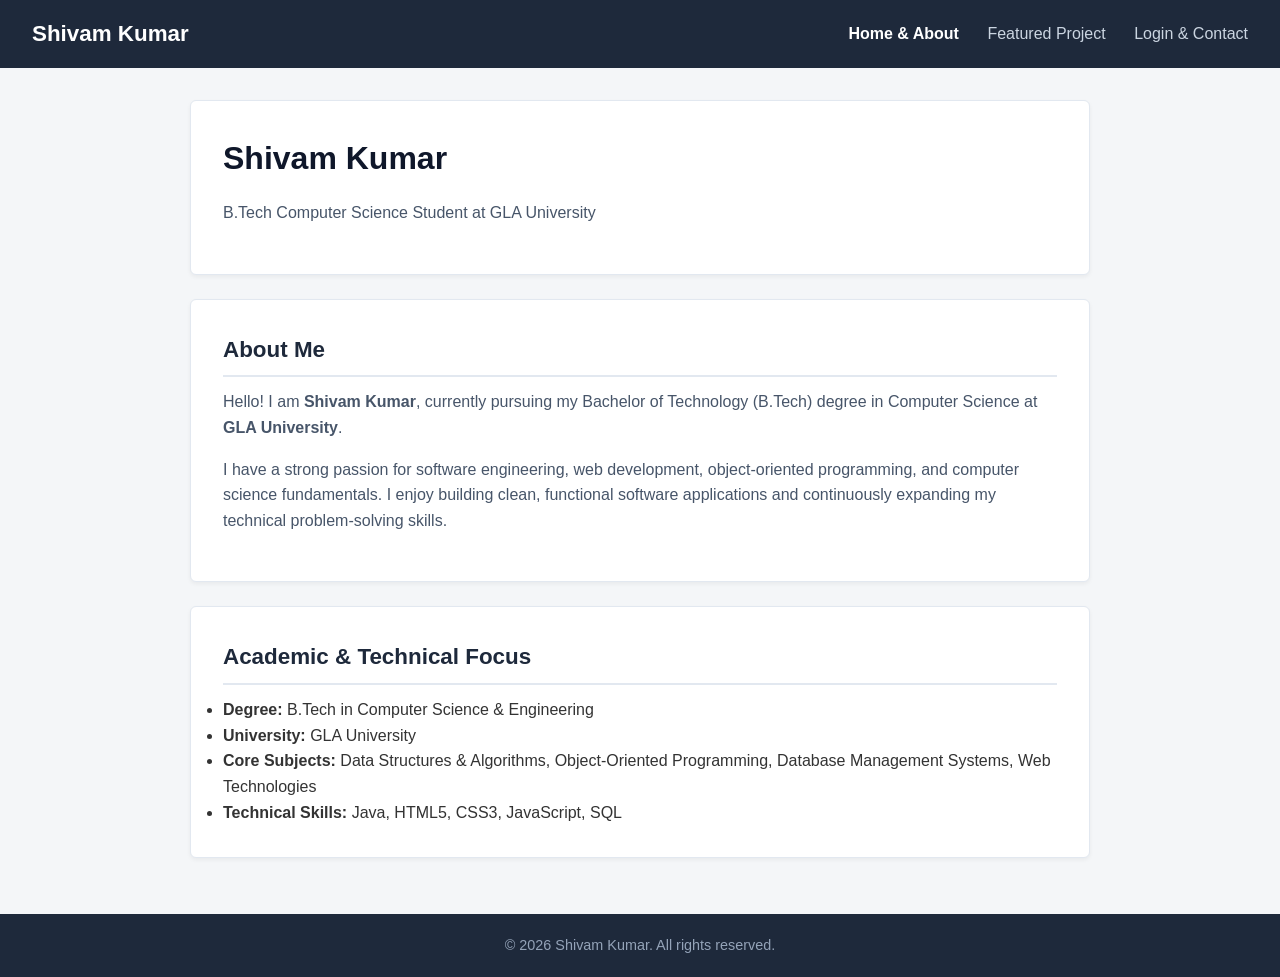
==== index.html @ aba21726 "Small Project" ====
<!DOCTYPE html>
<html lang="en">
<head>
  <meta charset="UTF-8" />
  <meta name="viewport" content="width=device-width, initial-scale=1.0" />
  <title>Home - Shivam Kumar</title>
  <link rel="stylesheet" href="style.css" />
</head>
<body>

  <!-- Navigation Header -->
  <header>
    <a href="index.html" class="logo">Shivam Kumar</a>
    <nav>
      <a href="index.html" class="active">Home & About</a>
      <a href="projects.html">Featured Project</a>
      <a href="login.html">Login & Contact</a>
    </nav>
  </header>

  <!-- Main Content Area -->
  <main class="container">
    
    <!-- Welcome & Name Card -->
    <div class="card">
      <h1>Shivam Kumar</h1>
      <p>
        B.Tech Computer Science Student at GLA University
      </p>
    </div>

    <!-- About Me & Bio Card -->
    <div class="card">
      <h2>About Me</h2>
      <p>
        Hello! I am <strong>Shivam Kumar</strong>, currently pursuing my Bachelor of Technology (B.Tech) degree in Computer Science at <strong>GLA University</strong>.
      </p>
      <p>
        I have a strong passion for software engineering, web development, object-oriented programming, and computer science fundamentals. I enjoy building clean, functional software applications and continuously expanding my technical problem-solving skills.
      </p>
    </div>

    <!-- Academic & Technical Interests Card -->
    <div class="card">
      <h2>Academic & Technical Focus</h2>
      <ul>
        <li><strong>Degree:</strong> B.Tech in Computer Science & Engineering</li>
        <li><strong>University:</strong> GLA University</li>
        <li><strong>Core Subjects:</strong> Data Structures & Algorithms, Object-Oriented Programming, Database Management Systems, Web Technologies</li>
        <li><strong>Technical Skills:</strong> Java, HTML5, CSS3, JavaScript, SQL</li>
      </ul>
    </div>

  </main>

  <!-- Footer -->
  <footer>
    &copy; 2026 Shivam Kumar. All rights reserved.
  </footer>

</body>
</html>
---- style.css ----
/* ==========================================================================
   AI Fashion Recommender - Simple & Clean 3-Page Stylesheet
   ========================================================================== */

* {
  box-sizing: border-box;
  margin: 0;
  padding: 0;
}

body {
  font-family: Arial, Helvetica, sans-serif;
  line-height: 1.6;
  background-color: #f4f6f8;
  color: #333333;
  min-height: 100vh;
  display: flex;
  flex-direction: column;
}

/* Header & Navigation */
header {
  background-color: #1e293b;
  color: #ffffff;
  padding: 1rem 2rem;
  display: flex;
  justify-content: space-between;
  align-items: center;
}

header .logo {
  font-size: 1.4rem;
  font-weight: bold;
  color: #ffffff;
  text-decoration: none;
}

nav a {
  color: #cbd5e1;
  text-decoration: none;
  margin-left: 1.5rem;
  font-size: 1rem;
  transition: color 0.2s ease;
}

nav a:hover,
nav a.active {
  color: #ffffff;
  font-weight: bold;
}

/* Container & Layout */
.container {
  max-width: 900px;
  width: 90%;
  margin: 2rem auto;
  flex: 1;
}

.card {
  background-color: #ffffff;
  border: 1px solid #e2e8f0;
  border-radius: 6px;
  padding: 2rem;
  margin-bottom: 1.5rem;
  box-shadow: 0 2px 4px rgba(0, 0, 0, 0.05);
}

h1 {
  font-size: 2rem;
  color: #0f172a;
  margin-bottom: 1rem;
}

h2 {
  font-size: 1.4rem;
  color: #1e293b;
  margin-bottom: 0.75rem;
  border-bottom: 2px solid #e2e8f0;
  padding-bottom: 0.5rem;
}

h3 {
  font-size: 1.1rem;
  color: #0f172a;
  margin-bottom: 0.4rem;
}

p {
  margin-bottom: 1rem;
  color: #475569;
}

/* Code Blocks & Tables */
.code-block {
  background-color: #0f172a;
  color: #f8fafc;
  padding: 1.25rem;
  border-radius: 6px;
  font-family: 'Courier New', Courier, monospace;
  font-size: 0.9rem;
  overflow-x: auto;
  margin: 0.75rem 0;
  line-height: 1.4;
}

.data-table {
  width: 100%;
  border-collapse: collapse;
  margin-top: 1rem;
  text-align: left;
}

.data-table th,
.data-table td {
  padding: 0.75rem 1rem;
  border-bottom: 1px solid #e2e8f0;
}

.data-table th {
  background-color: #f1f5f9;
  color: #1e293b;
  font-weight: bold;
}

.tech-tag {
  display: inline-block;
  background: #e2e8f0;
  color: #334155;
  padding: 0.25rem 0.6rem;
  border-radius: 4px;
  font-size: 0.85rem;
  margin-right: 0.4rem;
  margin-top: 0.5rem;
  font-weight: 500;
}

/* Forms & Inputs */
.form-group {
  margin-bottom: 1.25rem;
}

label {
  display: block;
  font-weight: bold;
  margin-bottom: 0.4rem;
  color: #1e293b;
}

input[type="text"],
input[type="email"],
input[type="password"],
textarea {
  width: 100%;
  padding: 0.75rem;
  border: 1px solid #cbd5e1;
  border-radius: 4px;
  font-size: 1rem;
  background-color: #ffffff;
}

input:focus,
textarea:focus {
  outline: none;
  border-color: #2563eb;
}

button {
  background-color: #2563eb;
  color: #ffffff;
  padding: 0.75rem 1.5rem;
  border: none;
  border-radius: 4px;
  font-size: 1rem;
  cursor: pointer;
  font-weight: bold;
}

button:hover {
  background-color: #1d4ed8;
}

/* Footer */
footer {
  background-color: #1e293b;
  color: #94a3b8;
  text-align: center;
  padding: 1.25rem;
  font-size: 0.9rem;
  margin-top: auto;
}
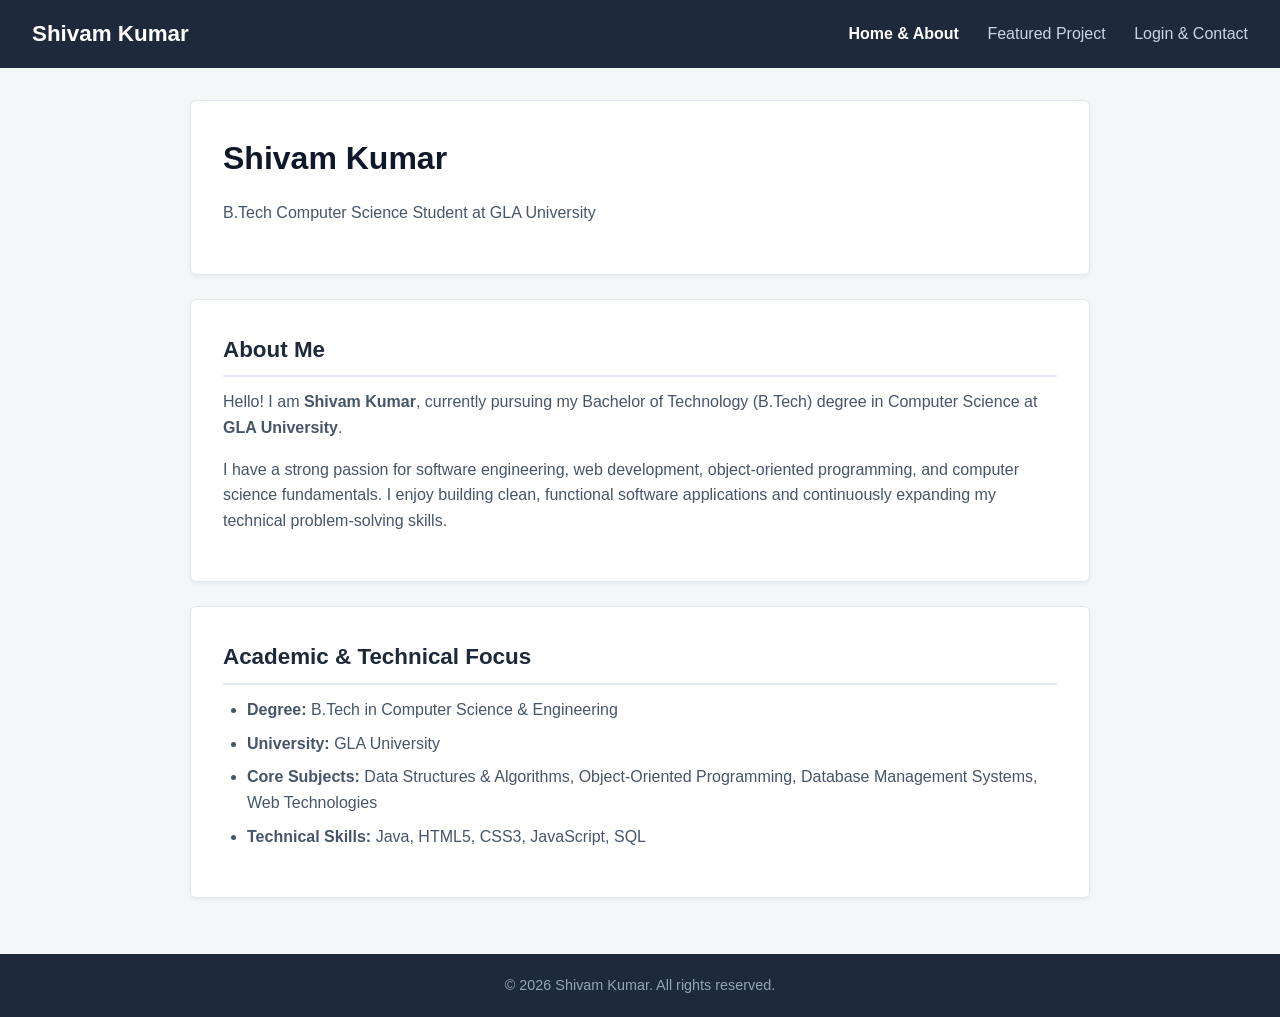
==== commit 87919b1c: "Initial commits" ====
--- a/index.html
+++ b/index.html
@@ -59,4 +59,4 @@
   </footer>
 
 </body>
-</html>+</html>
--- a/style.css
+++ b/style.css
@@ -1,5 +1,5 @@
 /* ==========================================================================
-   AI Fashion Recommender - Simple & Clean 3-Page Stylesheet
+   Shivam Kumar - Simple & Clean 3-Page Website Stylesheet
    ========================================================================== */
 
 * {
@@ -89,6 +89,17 @@
 p {
   margin-bottom: 1rem;
   color: #475569;
+}
+
+/* Lists */
+ul, ol {
+  margin-left: 1.5rem;
+  margin-bottom: 1rem;
+  color: #475569;
+}
+
+li {
+  margin-bottom: 0.5rem;
 }
 
 /* Code Blocks & Tables */
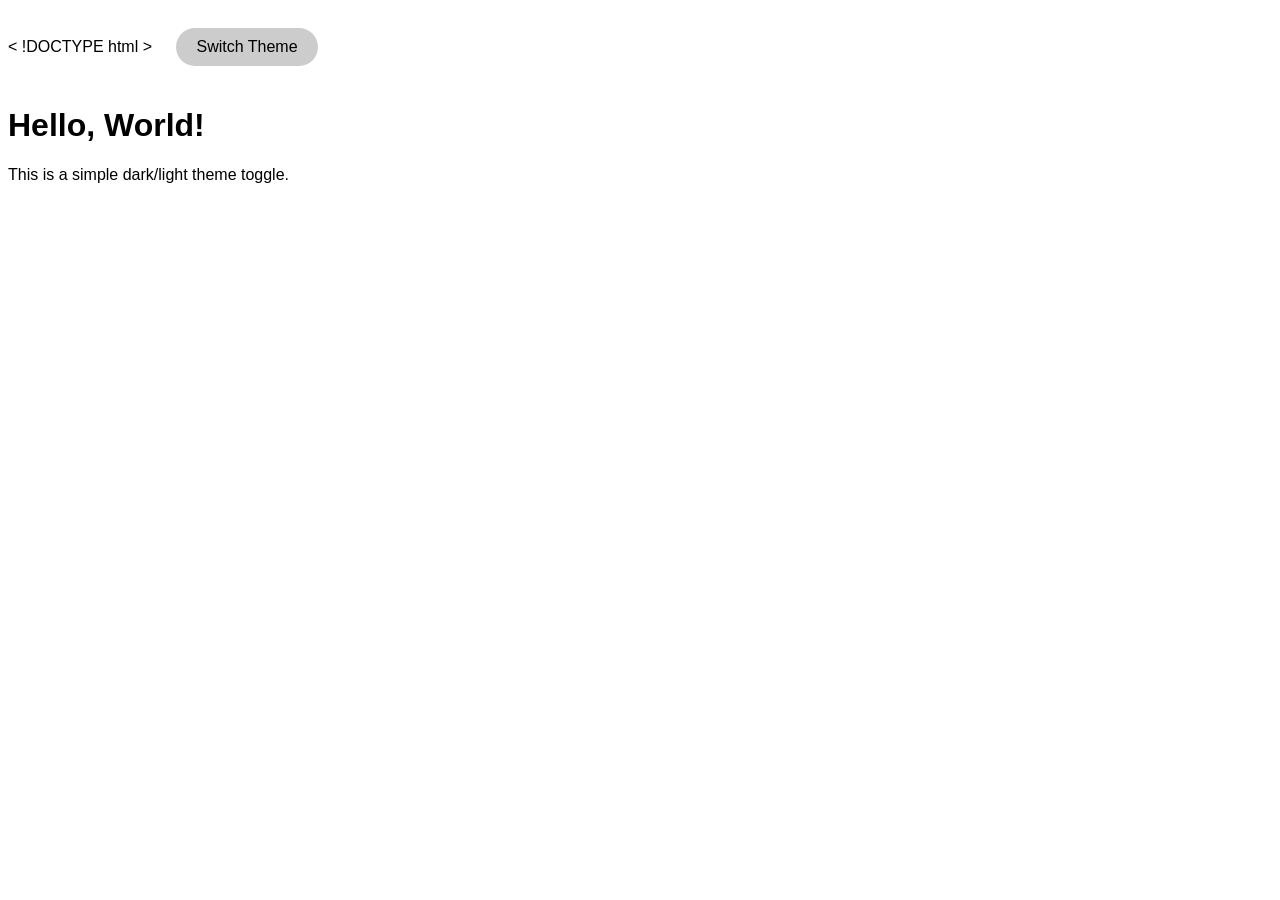
==== commit d937db18: "Commited" ====
--- a/index.html
+++ b/index.html
@@ -1,62 +1,52 @@
-<!DOCTYPE html>
-<html lang="en">
-<head>
-  <meta charset="UTF-8" />
-  <meta name="viewport" content="width=device-width, initial-scale=1.0" />
-  <title>Home - Shivam Kumar</title>
-  <link rel="stylesheet" href="style.css" />
-</head>
-<body>
+< !DOCTYPE html >
+    <html lang="en">
+        <head>
+            <meta charset="UTF-8">
+                <title>Dark/Light Theme Toggle</title>
+                <style>
+                    body {
+                        font-family: Arial, sans-serif;
+                    transition: background 0.3s, color 0.3s;
+                    background: #ffffff;
+                    color: #000000;
+    }
 
-  <!-- Navigation Header -->
-  <header>
-    <a href="index.html" class="logo">Shivam Kumar</a>
-    <nav>
-      <a href="index.html" class="active">Home & About</a>
-      <a href="projects.html">Featured Project</a>
-      <a href="login.html">Login & Contact</a>
-    </nav>
-  </header>
+                    body.dark {
+                        background: #121212;
+                    color: #ffffff;
+    }
 
-  <!-- Main Content Area -->
-  <main class="container">
-    
-    <!-- Welcome & Name Card -->
-    <div class="card">
-      <h1>Shivam Kumar</h1>
-      <p>
-        B.Tech Computer Science Student at GLA University
-      </p>
-    </div>
+                    .toggle-btn {
+                        margin: 20px;
+                    padding: 10px 20px;
+                    border: none;
+                    border-radius: 20px;
+                    cursor: pointer;
+                    background: #ccc;
+                    font-size: 16px;
+    }
 
-    <!-- About Me & Bio Card -->
-    <div class="card">
-      <h2>About Me</h2>
-      <p>
-        Hello! I am <strong>Shivam Kumar</strong>, currently pursuing my Bachelor of Technology (B.Tech) degree in Computer Science at <strong>GLA University</strong>.
-      </p>
-      <p>
-        I have a strong passion for software engineering, web development, object-oriented programming, and computer science fundamentals. I enjoy building clean, functional software applications and continuously expanding my technical problem-solving skills.
-      </p>
-    </div>
+                    .dark .toggle-btn {
+                        background: #444;
+                    color: #fff;
+    }
+                </style>
+        </head>
+        <body>
+            <button class="toggle-btn" id="themeToggle">Switch Theme</button>
+            <h1>Hello, World!</h1>
+            <p>This is a simple dark/light theme toggle.</p>
 
-    <!-- Academic & Technical Interests Card -->
-    <div class="card">
-      <h2>Academic & Technical Focus</h2>
-      <ul>
-        <li><strong>Degree:</strong> B.Tech in Computer Science & Engineering</li>
-        <li><strong>University:</strong> GLA University</li>
-        <li><strong>Core Subjects:</strong> Data Structures & Algorithms, Object-Oriented Programming, Database Management Systems, Web Technologies</li>
-        <li><strong>Technical Skills:</strong> Java, HTML5, CSS3, JavaScript, SQL</li>
-      </ul>
-    </div>
+            <script>
+                const toggleBtn = document.getElementById("themeToggle");
+                const body = document.body;
 
-  </main>
-
-  <!-- Footer -->
-  <footer>
-    &copy; 2026 Shivam Kumar. All rights reserved.
-  </footer>
-
-</body>
-</html>
+    toggleBtn.addEventListener("click", () => {
+                    body.classList.toggle("dark");
+                toggleBtn.textContent = body.classList.contains("dark")
+                ? "Switch to Light Theme"
+                : "Switch to Dark Theme";
+    });
+            </script>
+        </body>
+    </html>
